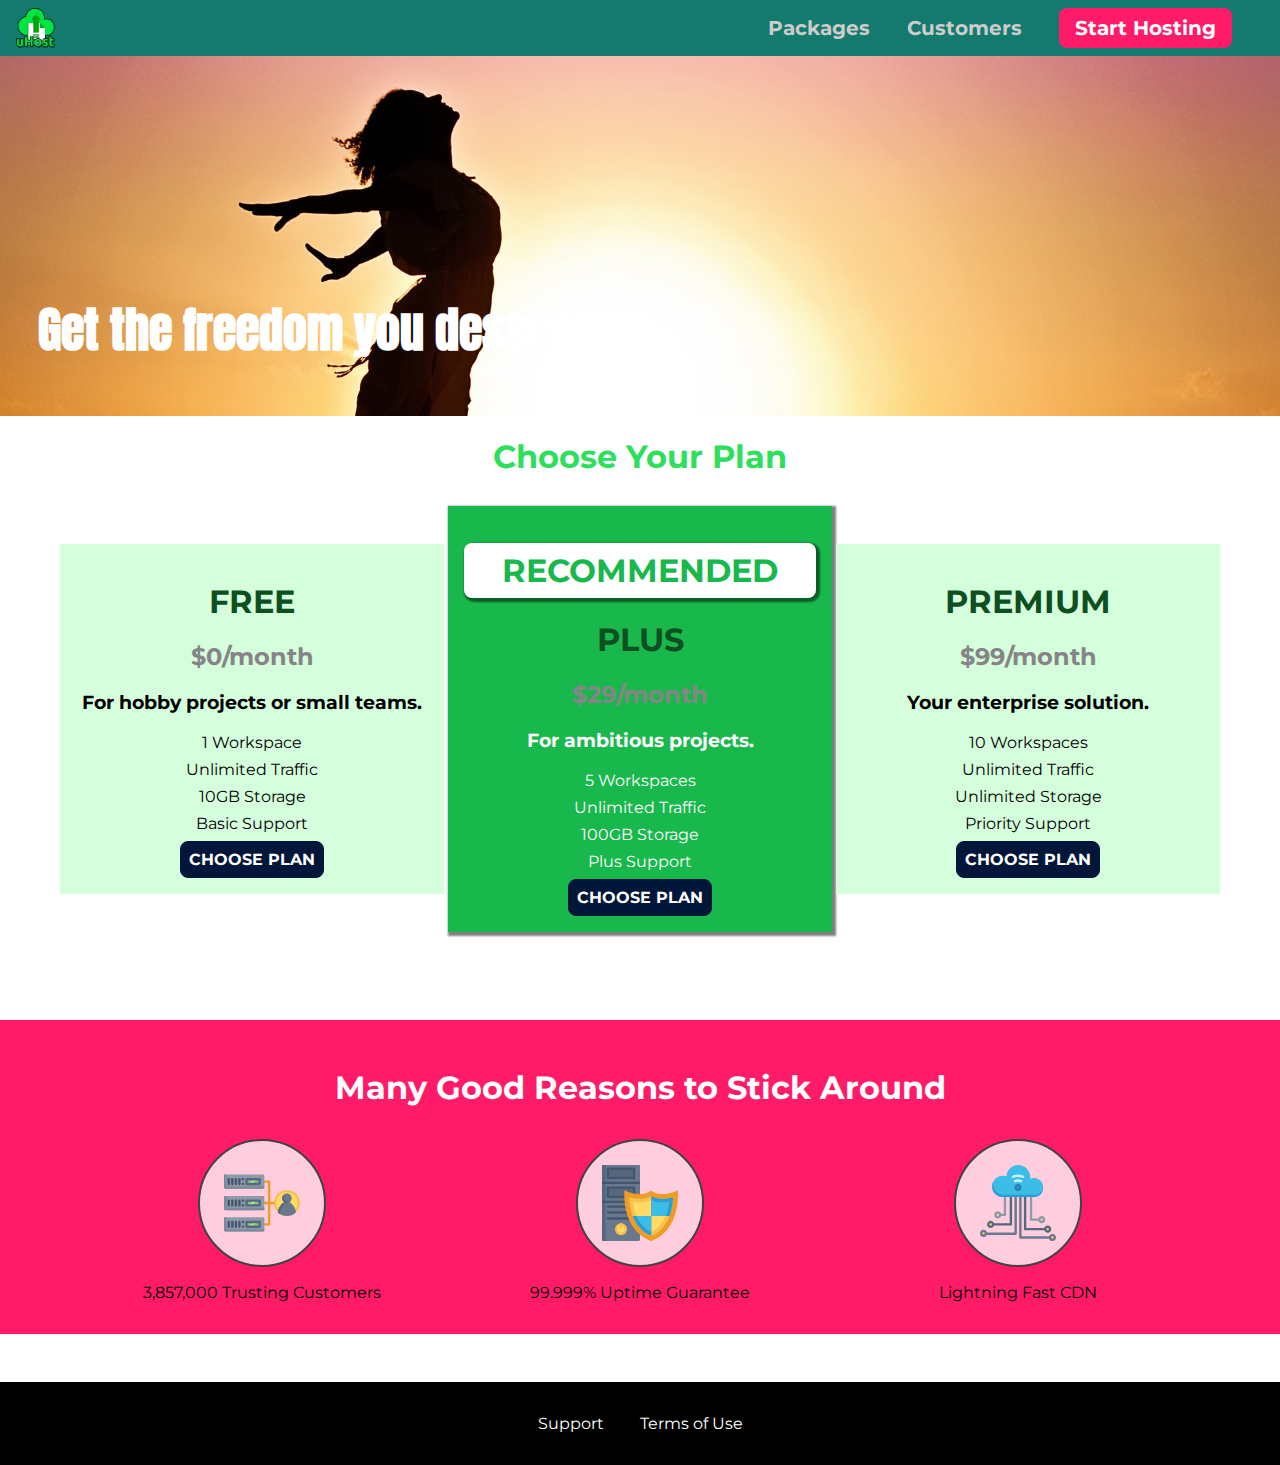
==== index.html @ 4965a40d "first commit" ====
<!DOCTYPE html>
<html lang="en">
  <head>
    <meta charset="UTF-8" />
    <meta http-equiv="X-UA-Compatible" content="ie=edge" />
    <title>uHost</title>
    <link rel="shortcut icon" href="favicon.png" />
    <link
      href="https://fonts.googleapis.com/css?family=Anton"
      rel="stylesheet"
    />
    <link
      href="https://fonts.googleapis.com/css?family=Montserrat:400,700"
      rel="stylesheet"
    />
    <link rel="stylesheet" href="shared.css" />
    <link rel="stylesheet" href="main.css" />
  </head>

  <body>
    <div class="backdrop"></div>
    <div class="modal">
      <h1 class="modal__title">Do you want to continue?</h1>
      <div class="modal__actions">
        <a href="start-hosting/index.html" class="modal__action">Yes!</a>
        <button class="modal__action modal__action--negative" type="button">No!</button>
      </div>
    </div>
    <header class="main-header">
      <div>
        <button class="toggle-button">
          <span class="toggle-button__bar"></span>
          <span class="toggle-button__bar"></span>
          <span class="toggle-button__bar"></span>
      </button>
        <a href="index.html" class="main-header--brand"> 
          <img src="images/uhost-icon.png" alt="uHost - Your favorite hosting company">
         </a>
      </div>
      <nav class="main-nav">
        <ul class="main-nav-items">
          <li class="main-nav-item">
            <a href="packages/index.html">Packages</a>
          </li>
          <li class="main-nav-item">
            <a href="customers/index.html">Customers</a>
          </li>
          <li class="main-nav-item main-nav-item--button">
            <a href="start-hosting/index.html">Start Hosting</a>
          </li>
        </ul>
      </nav>
    </header>
        <nav class="mobile-nav">
        <ul class="mobile-nav__items">
            <li class="mobile-nav__item">
                <a href="packages/index.html">Packages</a>
            </li>
            <li class="mobile-nav__item">
                <a href="customers/index.html">Customers</a>
            </li>
            <li class="mobile-nav__item mobile-nav__item--cta">
                <a href="start-hosting/index.html">Start Hosting</a>
            </li>
        </ul>
    </nav>
    <main>
      <section id="product-overview">
        <h1>Get the freedom you deserve.</h1>
      </section>
      <section id="plans">
        <h1 class="section-title">Choose Your Plan</h1>
        <div class="plan-list"></div>
        <article class="plan">
          <h1 class="plan-title">FREE</h1>
          <h2 class="plan-price">$0/month</h2>
          <h3>For hobby projects or small teams.</h3>
          <ul class="plan--features">
            <li class="plan--feature">1 Workspace</li>
            <li class="plan--feature">Unlimited Traffic</li>
            <li class="plan--feature">10GB Storage</li>
            <li class="plan--feature">Basic Support</li>
          </ul>
          <div>
            <button class="button">CHOOSE PLAN</button>
          </div>
        </article>
        <article class="plan plan--highlighted">
          <h1 class="plan__annotation">RECOMMENDED</h1>
          <h1 class="plan-title">PLUS</h1>
          <h2 class="plan-price">$29/month</h2>
          <h3>For ambitious projects.</h3>
          <ul class="plan--features">
            <li class="plan--feature">5 Workspaces</li>
            <li class="plan--feature">Unlimited Traffic</li>
            <li class="plan--feature">100GB Storage</li>
            <li class="plan--feature">Plus Support</li>
          </ul>
          <div>
            <button class="button">CHOOSE PLAN</button>
          </div>
        </article>
        <article class="plan">
          <h1 class="plan-title">PREMIUM</h1>
          <h2 class="plan-price">$99/month</h2>
          <h3>Your enterprise solution.</h3>
          <ul class="plan--features">
            <li class="plan--feature">10 Workspaces</li>
            <li class="plan--feature">Unlimited Traffic</li>
            <li class="plan--feature">Unlimited Storage</li>
            <li class="plan--feature">Priority Support</li>
          </ul>
          <div>
            <button class="button">CHOOSE PLAN</button>
          </div>
        </article>
      </div>
      </section>
      <section  id="key-features">
        <h1 class="section-title">Many Good Reasons to Stick Around</h1>
        <ul class="key-feature__list">
          <li class="key-feature">
            <div class="key-feature__image">
            <svg viewBox="0 0 512 512">
              <path style="fill:#F09B24;" d="M344,248h-32V112c0-4.418-3.582-8-8-8h-40c-4.418,0-8,3.582-8,8s3.582,8,8,8h32v128h-32  c-4.418,0-8,3.582-8,8s3.582,8,8,8h32v128h-32c-4.418,0-8,3.582-8,8s3.582,8,8,8h40c4.418,0,8-3.582,8-8V264h32c4.418,0,8-3.582,8-8  S348.418,248,344,248z"
              />
              <path style="fill:#8E9AA9;" d="M264,64H8c-4.418,0-8,3.582-8,8v80c0,4.418,3.582,8,8,8h256c4.418,0,8-3.582,8-8V72  C272,67.582,268.418,64,264,64z"
              />
              <path style="fill:#7C899B;" d="M24,144c-4.418,0-8-3.582-8-8V64H8c-4.418,0-8,3.582-8,8v80c0,4.418,3.582,8,8,8h256  c4.418,0,8-3.582,8-8v-8H24z"
              />
              <rect x="152" y="96" style="fill:#B8E3A8;" width="88" height="32" />
              <g>
                  <polygon style="fill:#7EC97D;" points="152,96 152,128 166,128 198,96  " />
                  <polygon style="fill:#7EC97D;" points="220,96 188,128 240,128 240,96  " />
              </g>
              <path style="fill:#56677E;" d="M240,136h-88c-4.418,0-8-3.582-8-8V96c0-4.418,3.582-8,8-8h88c4.418,0,8,3.582,8,8v32  C248,132.418,244.418,136,240,136z M160,120h72v-16h-72V120z"
              />
              <g>
                  <path style="fill:#435670;" d="M32,136c-4.418,0-8-3.582-8-8V96c0-4.418,3.582-8,8-8s8,3.582,8,8v32C40,132.418,36.418,136,32,136z   "
                  />
                  <path style="fill:#435670;" d="M56,136c-4.418,0-8-3.582-8-8V96c0-4.418,3.582-8,8-8s8,3.582,8,8v32C64,132.418,60.418,136,56,136z   "
                  />
                  <path style="fill:#435670;" d="M80,136c-4.418,0-8-3.582-8-8V96c0-4.418,3.582-8,8-8s8,3.582,8,8v32C88,132.418,84.418,136,80,136z   "
                  />
                  <path style="fill:#435670;" d="M104,136c-4.418,0-8-3.582-8-8V96c0-4.418,3.582-8,8-8s8,3.582,8,8v32   C112,132.418,108.418,136,104,136z"
                  />
                  <path style="fill:#435670;" d="M128,105c-4.418,0-8-3.582-8-8v-1c0-4.418,3.582-8,8-8s8,3.582,8,8v1   C136,101.418,132.418,105,128,105z"
                  />
                  <path style="fill:#435670;" d="M128,136c-4.418,0-8-3.582-8-8v-1c0-4.418,3.582-8,8-8s8,3.582,8,8v1   C136,132.418,132.418,136,128,136z"
                  />
              </g>
              <path style="fill:#8E9AA9;" d="M264,208H8c-4.418,0-8,3.582-8,8v80c0,4.418,3.582,8,8,8h256c4.418,0,8-3.582,8-8v-80  C272,211.582,268.418,208,264,208z"
              />
              <path style="fill:#7C899B;" d="M24,288c-4.418,0-8-3.582-8-8v-72H8c-4.418,0-8,3.582-8,8v80c0,4.418,3.582,8,8,8h256  c4.418,0,8-3.582,8-8v-8H24z"
              />
              <rect x="152" y="240" style="fill:#B8E3A8;" width="88" height="32" />
              <g>
                  <polygon style="fill:#7EC97D;" points="152,240 152,272 166,272 198,240  " />
                  <polygon style="fill:#7EC97D;" points="220,240 188,272 240,272 240,240  " />
              </g>
              <path style="fill:#56677E;" d="M240,280h-88c-4.418,0-8-3.582-8-8v-32c0-4.418,3.582-8,8-8h88c4.418,0,8,3.582,8,8v32  C248,276.418,244.418,280,240,280z M160,264h72v-16h-72V264z"
              />
              <g>
                  <path style="fill:#435670;" d="M32,280c-4.418,0-8-3.582-8-8v-32c0-4.418,3.582-8,8-8s8,3.582,8,8v32C40,276.418,36.418,280,32,280   z"
                  />
                  <path style="fill:#435670;" d="M56,280c-4.418,0-8-3.582-8-8v-32c0-4.418,3.582-8,8-8s8,3.582,8,8v32C64,276.418,60.418,280,56,280   z"
                  />
                  <path style="fill:#435670;" d="M80,280c-4.418,0-8-3.582-8-8v-32c0-4.418,3.582-8,8-8s8,3.582,8,8v32C88,276.418,84.418,280,80,280   z"
                  />
                  <path style="fill:#435670;" d="M104,280c-4.418,0-8-3.582-8-8v-32c0-4.418,3.582-8,8-8s8,3.582,8,8v32   C112,276.418,108.418,280,104,280z"
                  />
                  <path style="fill:#435670;" d="M128,249c-4.418,0-8-3.582-8-8v-1c0-4.418,3.582-8,8-8s8,3.582,8,8v1   C136,245.418,132.418,249,128,249z"
                  />
                  <path style="fill:#435670;" d="M128,280c-4.418,0-8-3.582-8-8v-1c0-4.418,3.582-8,8-8s8,3.582,8,8v1   C136,276.418,132.418,280,128,280z"
                  />
              </g>
              <path style="fill:#8E9AA9;" d="M264,352H8c-4.418,0-8,3.582-8,8v80c0,4.418,3.582,8,8,8h256c4.418,0,8-3.582,8-8v-80  C272,355.582,268.418,352,264,352z"
              />
              <path style="fill:#7C899B;" d="M24,432c-4.418,0-8-3.582-8-8v-72H8c-4.418,0-8,3.582-8,8v80c0,4.418,3.582,8,8,8h256  c4.418,0,8-3.582,8-8v-8H24z"
              />
              <rect x="152" y="384" style="fill:#B8E3A8;" width="88" height="32" />
              <g>
                  <polygon style="fill:#7EC97D;" points="152,384 152,416 166,416 198,384  " />
                  <polygon style="fill:#7EC97D;" points="220,384 188,416 240,416 240,384  " />
              </g>
              <path style="fill:#56677E;" d="M240,424h-88c-4.418,0-8-3.582-8-8v-32c0-4.418,3.582-8,8-8h88c4.418,0,8,3.582,8,8v32  C248,420.418,244.418,424,240,424z M160,408h72v-16h-72V408z"
              />
              <g>
                  <path style="fill:#435670;" d="M32,424c-4.418,0-8-3.582-8-8v-32c0-4.418,3.582-8,8-8s8,3.582,8,8v32C40,420.418,36.418,424,32,424   z"
                  />
                  <path style="fill:#435670;" d="M56,424c-4.418,0-8-3.582-8-8v-32c0-4.418,3.582-8,8-8s8,3.582,8,8v32C64,420.418,60.418,424,56,424   z"
                  />
                  <path style="fill:#435670;" d="M80,424c-4.418,0-8-3.582-8-8v-32c0-4.418,3.582-8,8-8s8,3.582,8,8v32C88,420.418,84.418,424,80,424   z"
                  />
                  <path style="fill:#435670;" d="M104,424c-4.418,0-8-3.582-8-8v-32c0-4.418,3.582-8,8-8s8,3.582,8,8v32   C112,420.418,108.418,424,104,424z"
                  />
                  <path style="fill:#435670;" d="M128,393c-4.418,0-8-3.582-8-8v-1c0-4.418,3.582-8,8-8s8,3.582,8,8v1   C136,389.418,132.418,393,128,393z"
                  />
                  <path style="fill:#435670;" d="M128,424c-4.418,0-8-3.582-8-8v-1c0-4.418,3.582-8,8-8s8,3.582,8,8v1   C136,420.418,132.418,424,128,424z"
                  />
              </g>
              <path style="fill:#F7C14D;" d="M424,168c-48.523,0-88,39.477-88,88s39.477,88,88,88s88-39.477,88-88S472.523,168,424,168z" />
              <path style="fill:#FFDB66;" d="M424,184c-39.701,0-72,32.299-72,72s32.299,72,72,72s72-32.299,72-72S463.701,184,424,184z" />
              <path style="fill:#69788D;" d="M484.893,314.16C476.393,274.588,451.922,248,424,248s-52.393,26.588-60.893,66.16  c-0.605,2.82,0.354,5.749,2.511,7.664C381.731,336.124,402.465,344,424,344s42.269-7.876,58.381-22.176  C484.539,319.909,485.498,316.98,484.893,314.16z"
              />
              <path style="fill:#56677E;" d="M434.053,249.171C430.768,248.403,427.411,248,424,248c-27.922,0-52.393,26.588-60.893,66.16  c-0.605,2.82,0.354,5.749,2.511,7.664c3.383,3.002,6.979,5.703,10.734,8.125C384.904,286.243,407.373,255.378,434.053,249.171z"
              />
              <path style="fill:#69788D;" d="M424,192c-17.645,0-32,14.355-32,32s14.355,32,32,32s32-14.355,32-32S441.645,192,424,192z" />
              <path style="fill:#56677E;" d="M432,248c-17.645,0-32-14.355-32-32c0-6.783,2.128-13.076,5.742-18.258  C397.444,203.53,392,213.138,392,224c0,17.645,14.355,32,32,32c10.862,0,20.471-5.444,26.258-13.742  C445.076,245.872,438.783,248,432,248z"
              />

          </svg>
        </div>
            <p class="core-features-content-description">
              3,857,000 Trusting Customers
            </p>
          </li>
          <li  class="key-feature">
            <div class="key-feature__image">
            <svg viewBox="0 0 512 512">
              <path style="fill:#69788D;" d="M248,0H8C3.582,0,0,3.582,0,8v496c0,4.418,3.582,8,8,8h240c4.418,0,8-3.582,8-8V8  C256,3.582,252.418,0,248,0z"
              />
              <path style="fill:#56677E;" d="M24,504V8c0-4.418,3.582-8,8-8H8C3.582,0,0,3.582,0,8v496c0,4.418,3.582,8,8,8h24  C27.582,512,24,508.418,24,504z"
              />
              <g>
                  <rect x="0" y="112" style="fill:#435670;" width="256" height="16" />
                  <rect x="0" y="240" style="fill:#435670;" width="256" height="16" />
              </g>
              <path style="fill:#F7C14D;" d="M128,392c-22.056,0-40,17.944-40,40s17.944,40,40,40s40-17.944,40-40S150.056,392,128,392z" />
              <path style="fill:#FFDB66;" d="M128,408c-13.233,0-24,10.767-24,24s10.767,24,24,24s24-10.767,24-24S141.233,408,128,408z" />
              <path style="fill:#F7C14D;" d="M128,392c-2.739,0-5.414,0.278-8,0.805V424c0,4.418,3.582,8,8,8c4.418,0,8-3.582,8-8v-31.195  C133.414,392.278,130.739,392,128,392z"
              />
              <g>
                  <path style="fill:#435670;" d="M216,288H40c-4.418,0-8-3.582-8-8s3.582-8,8-8h176c4.418,0,8,3.582,8,8S220.418,288,216,288z"
                  />
                  <path style="fill:#435670;" d="M216,328H40c-4.418,0-8-3.582-8-8s3.582-8,8-8h176c4.418,0,8,3.582,8,8S220.418,328,216,328z"
                  />
                  <path style="fill:#435670;" d="M216,368H40c-4.418,0-8-3.582-8-8s3.582-8,8-8h176c4.418,0,8,3.582,8,8S220.418,368,216,368z"
                  />
                  <path style="fill:#435670;" d="M216,16H40c-4.418,0-8,3.582-8,8v64c0,4.418,3.582,8,8,8h176c4.418,0,8-3.582,8-8V24   C224,19.582,220.418,16,216,16z"
                  />
              </g>
              <rect x="48" y="32" style="fill:#56677E;" width="160" height="48" />
              <path style="fill:#435670;" d="M216,144H40c-4.418,0-8,3.582-8,8v64c0,4.418,3.582,8,8,8h176c4.418,0,8-3.582,8-8v-64  C224,147.582,220.418,144,216,144z"
              />
              <rect x="48" y="160" style="fill:#56677E;" width="160" height="48" />
              <path style="fill:#F09B24;" d="M511.747,180.237c-0.194-6.537-8.107-10.107-13.135-5.894c-5.6,4.693-42.904,21.282-98.514,21.282  c-33.45,0-64.625-20.999-64.929-21.206c-2.9-1.991-6.764-1.85-9.512,0.346c-2.677,2.135-27.201,20.86-63.793,20.86  c-55.607,0-92.914-16.589-98.515-21.282c-5.028-4.211-12.941-0.645-13.135,5.894c-1.634,54.834,4.655,105.941,18.693,151.903  c12.096,39.604,29.759,74.047,52.497,102.373c27.538,34.304,62.743,59.882,104.66,76.045c3.069,1.918,6.757,1.921,9.83,0  c41.917-16.163,77.122-41.741,104.66-76.045c22.738-28.326,40.401-62.77,52.497-102.373  C507.092,286.179,513.381,235.071,511.747,180.237z"
              />
              <path style="fill:#F7C14D;" d="M476.21,221.226c-1.953-1.631-4.568-2.235-7.036-1.628c-21.686,5.327-44.926,8.028-69.075,8.028  c-25.926,0-49.633-8.975-64.955-16.504c-2.307-1.134-5.016-1.091-7.284,0.116c-14.059,7.477-36.919,16.388-65.994,16.388  c-24.153,0-47.394-2.701-69.075-8.028c-5.155-1.268-10.221,2.966-9.894,8.261c2.077,33.693,7.668,65.635,16.616,94.935  c22.774,74.565,66.139,126.334,128.888,153.868c2.032,0.891,4.397,0.891,6.43,0c61.777-27.107,104.716-78.876,127.62-153.868  c8.948-29.3,14.539-61.241,16.616-94.935C479.224,225.319,478.163,222.856,476.21,221.226z"
              />
              <path style="fill:#FFDB66;" d="M331.609,451.727c-52.604-25.289-89.304-70.987-109.144-135.944  c-6.532-21.39-11.162-44.336-13.82-68.447c17.133,2.852,34.952,4.291,53.22,4.291c29.394,0,53.376-7.793,69.978-15.561  c17.44,7.736,41.656,15.561,68.256,15.561c18.267,0,36.085-1.439,53.219-4.291c-2.659,24.112-7.288,47.06-13.82,68.448  C419.545,381.108,383.27,426.805,331.609,451.727z"
              />
              <g>
                  <path style="fill:#2C9DD4;" d="M479.066,227.858c0.157-2.539-0.903-5.002-2.856-6.633s-4.568-2.235-7.036-1.628   c-21.686,5.327-44.926,8.028-69.075,8.028c-25.926,0-49.633-8.975-64.955-16.504c-1.057-0.52-2.2-0.78-3.345-0.806l-0.072,133.351   h123.601c2.556-6.746,4.933-13.702,7.123-20.874C471.398,293.493,476.989,261.552,479.066,227.858z"
                  />
                  <path style="fill:#2C9DD4;" d="M206.658,343.667c24.153,63.42,65.028,108.108,121.743,132.995c1.031,0.452,2.147,0.673,3.263,0.666   l0.063-133.661H206.658z"
                  />
              </g>
              <g>
                  <path style="fill:#3CBDE8;" d="M439.497,315.783c6.532-21.389,11.161-44.336,13.82-68.448c-17.134,2.852-34.952,4.291-53.219,4.291   c-26.6,0-50.815-7.824-68.256-15.561l-0.116,107.601h97.758C433.179,334.807,436.524,325.518,439.497,315.783z"
                  />
                  <path style="fill:#3CBDE8;" d="M232.523,343.667c21.144,50.298,54.363,86.56,99.087,108.06l0.117-108.06H232.523z" />
              </g>
          </svg>
        </div>
            <p class="core-features-content-description">
              99.999% Uptime Guarantee
            </p>
          </li>
          <li class="key-feature">
            <div class="key-feature__image">
            <svg viewBox="0 0 512 512">
              <path style="fill:#8E9AA9;" d="M168,200c-4.418,0-8,3.582-8,8v120h-17.376c-3.302-9.311-12.194-16-22.624-16  c-13.234,0-24,10.767-24,24s10.766,24,24,24c10.429,0,19.321-6.689,22.624-16H168c4.418,0,8-3.582,8-8V208  C176,203.582,172.418,200,168,200z"
              />
              <path style="fill:#FFDB66;" d="M120,328c-4.411,0-8,3.589-8,8s3.589,8,8,8s8-3.589,8-8S124.411,328,120,328z" />
              <path style="fill:#56677E;" d="M208,200c-4.418,0-8,3.582-8,8v184H94.624C91.322,382.689,82.43,376,72,376  c-13.234,0-24,10.767-24,24s10.766,24,24,24c10.429,0,19.321-6.689,22.624-16H208c4.418,0,8-3.582,8-8V208  C216,203.582,212.418,200,208,200z"
              />
              <path style="fill:#FFDB66;" d="M72,392c-4.411,0-8,3.589-8,8s3.589,8,8,8s8-3.589,8-8S76.411,392,72,392z" />
              <path style="fill:#69788D;" d="M240,208c-4.418,0-8,3.582-8,8v239H47.24c-2.671-10.34-12.078-18-23.24-18c-13.234,0-24,10.767-24,24  s10.766,24,24,24c9.666,0,18.009-5.747,21.809-14H240c4.418,0,8-3.582,8-8V216C248,211.582,244.418,208,240,208z"
              />
              <path style="fill:#FFDB66;" d="M24,453c-4.411,0-8,3.589-8,8s3.589,8,8,8s8-3.589,8-8S28.411,453,24,453z" />
              <path style="fill:#69788D;" d="M488,464c-10.429,0-19.321,6.689-22.624,16H280V208c0-4.418-3.582-8-8-8s-8,3.582-8,8v280  c0,4.418,3.582,8,8,8h193.376c3.302,9.311,12.194,16,22.624,16c13.234,0,24-10.767,24-24S501.234,464,488,464z"
              />
              <path style="fill:#FFDB66;" d="M488,480c-4.411,0-8,3.589-8,8s3.589,8,8,8s8-3.589,8-8S492.411,480,488,480z" />
              <path style="fill:#56677E;" d="M456,408c-10.429,0-19.321,6.689-22.624,16H312V208c0-4.418-3.582-8-8-8s-8,3.582-8,8v224  c0,4.418,3.582,8,8,8h129.376c3.302,9.311,12.194,16,22.624,16c13.234,0,24-10.767,24-24S469.234,408,456,408z"
              />
              <path style="fill:#FFDB66;" d="M456,424c-4.411,0-8,3.589-8,8s3.589,8,8,8s8-3.589,8-8S460.411,424,456,424z" />
              <path style="fill:#8E9AA9;" d="M416,344c-10.429,0-19.321,6.689-22.624,16H352V208c0-4.418-3.582-8-8-8s-8,3.582-8,8v160  c0,4.418,3.582,8,8,8h49.376c3.302,9.311,12.194,16,22.624,16c13.234,0,24-10.767,24-24S429.234,344,416,344z"
              />
              <path style="fill:#FFDB66;" d="M416,360c-4.411,0-8,3.589-8,8s3.589,8,8,8s8-3.589,8-8S420.411,360,416,360z" />
              <path style="fill:#3CBDE8;" d="M362,88c-8.741,0-17.231,1.751-25.06,5.085C337.646,88.797,338,84.43,338,80  c0-44.112-35.888-80-80-80c-42.823,0-77.895,33.816-79.909,76.149C170.393,73.415,162.244,72,154,72c-39.701,0-72,32.299-72,72  s32.299,72,72,72h208c35.29,0,64-28.71,64-64S397.29,88,362,88z"
              />
              <path style="fill:#2C9DD4;" d="M368,200H160c-39.701,0-72-32.299-72-72c0-5.863,0.721-11.559,2.05-17.019  C84.918,120.88,82,132.102,82,144c0,39.701,32.299,72,72,72h208c30.389,0,55.88-21.296,62.379-49.743  C413.565,186.327,392.352,200,368,200z"
              />
              <path style="fill:#2A7DB5;" d="M256,128c-13.234,0-24,10.767-24,24s10.766,24,24,24c13.233,0,24-10.767,24-24S269.233,128,256,128z"
              />
              <path style="fill:#2C9DD4;" d="M256,144c-4.411,0-8,3.589-8,8s3.589,8,8,8c4.411,0,8-3.589,8-8S260.411,144,256,144z" />
              <g>
                  <path style="fill:#C5F1FA;" d="M221.755,87.695c-2.994,0-5.864-1.688-7.233-4.572c-1.894-3.991-0.194-8.763,3.798-10.657   C230.157,66.849,242.834,64,256,64c13.166,0,25.844,2.849,37.68,8.466c3.992,1.895,5.692,6.666,3.798,10.657   s-6.666,5.692-10.657,3.798C277.144,82.328,266.774,80,256,80c-10.774,0-21.144,2.328-30.821,6.921   C224.072,87.446,222.904,87.695,221.755,87.695z"
                  />
                  <path style="fill:#C5F1FA;" d="M276.545,116.618c-1.148,0-2.316-0.249-3.424-0.774C267.745,113.293,261.985,112,256,112   c-5.985,0-11.745,1.293-17.121,3.844c-3.991,1.895-8.763,0.192-10.657-3.798c-1.894-3.992-0.193-8.764,3.798-10.657   C239.557,97.813,247.625,96,256,96c8.376,0,16.444,1.813,23.98,5.389c3.991,1.894,5.692,6.665,3.798,10.657   C282.41,114.93,279.539,116.618,276.545,116.618z"
                  />
              </g>

          </svg>
        </div>
            <p class="core-features-content-description">Lightning Fast CDN</p>
          </li>
        </ul>
      </section>
    </main>
     <footer class="main-footer">
        <nav>
            <ul class="main-footer__links">
                <li class="main-footer__link">
                    <a href="#">Support</a>
                </li>
                <li class="main-footer__link">
                    <a href="#">Terms of Use</a>
                </li>
            </ul>
        </nav>
    </footer>
    <script src="shared.js"></script>
  </body>
</html>
---- shared.css ----
* {
    box-sizing: border-box;
  }
  
  body {
    font-family: "Montserrat", sans-serif;
    margin: 0;
  }

  main {
    min-height: calc(100vh - 3.5rem - 8rem);
    margin-top: 3.5rem;
  }

  .backdrop {
    position: fixed;
    display: none;
    top: 0;
    left: 0;
    z-index: 100;
    width: 100vw;
    height: 100vh;
    background: rgba(0,0,0,0.5);
}

.main-header {
    width: 100%;
    position:fixed;
    top: 0;
    left: 0;
    background-color: #157a6e;
    color: #ccc;
    font-size: 1.25rem;
    padding: 0.5rem 1rem;
    z-index: 1;
  }
  
  .main-header > div {
    display: inline-block;
    vertical-align: middle;
  }

  .toggle-button {
    width: 3rem;
    background: transparent;
    border: none;
    cursor: pointer;
    padding-top: 0;
    padding-bottom: 0;
    vertical-align: middle;
  }
  
  .toggle-button:focus {
    outline: none;
  }
  
  .toggle-button__bar {
    width: 100%;
    height: 0.2rem;
    background: black;
    display: block;
    margin: 0.6rem 0;
  }
  
  
  .main-header--brand {
    color: #ff1b68;
    text-decoration: none;
    font-weight: bold;
    font-size: 1.5rem;
    height: 2.5rem;
    display: inline-block;
    vertical-align: middle;
  }
  
  .main-header--brand img {
    height: 100%;
  }

  .main-nav {
    display: none;
    /* text-align: right;
    width: calc(100% - 122px);
    vertical-align: middle; */
  }
  
  .main-nav-items {
    margin: 0;
    padding: 0;
    list-style: none;
  }
  
  .main-nav-item {
    display: inline-block;
    margin: 0 1rem;
  }
  
  .main-nav-item a,
  .mobile-nav__item a {
    text-decoration: none;
    color: inherit;
    font-weight: bold;
    padding: 0.2rem 0;
  }
  
  .main-nav-item a:hover,
  .main-nav-item a:active {
    color: white;
    border-bottom: 3px solid white;
  }
  
  .main-nav-item--button a,
  .mobile-nav__item--cta a {
    color: white;
    background: #ff1b68;
    padding: 0.5rem 1rem;
    border-radius: 8px;
  }
  
  .main-nav-item--button a:hover,
  .main-nav-item--button a:active,
  .mobile-nav__item--cta a:hover,
  .mobile-nav__item--cta a:active {
    background-color: #ff1b68;
    color: white;
    /* border-bottom: 3px solid white;
    border-radius: 5px;
    padding: 10px; */
  }
  
@media (min-width: 40rem) {
  .toggle-button {
    display: none;
  }

  .main-nav {
    display: inline-block;
    text-align: right;
    width: calc(100% - 60px);
    vertical-align: middle;
  }
  .main-footer {
    background-color: black;
    padding: 2rem;
    margin-top: 3rem;
  }
  
  .main-footer__links {
    list-style: none;
    text-align: center;
    margin: 0;
    padding: 0;
  }
  
  .main-footer__link {
    display: block;
    margin: 1rem 0;
  }
  
  .main-footer__link a {
    color: white;
    text-decoration: none;
  }
  
  .main-footer__link a:hover,
  .main-footer__link a:active {
    color: #ccc;
  }

  .mobile-nav {
    display: none;
    position: fixed;
    z-index: 101;
    top: 0;
    left: 0;
    background: white;
    width: 80%;
    height: 100vh;
  }
  
  .mobile-nav__items {
    width: 90%;
    height: 100%;
    list-style: none;
    margin: 10% auto;
    padding: 0;
    text-align: center;
  }
  
  .mobile-nav__item {
    margin: 1rem 0;
  }
  
  .mobile-nav__item a {
    font-size: 1.5rem;
  }
  
.button {
  background-color: #011638;
  color: white;
  font: inherit;
  border: 1.5px solid #011638;
  padding:  0.5rem;
  border-radius: 8px;
  font-weight: bold;
  cursor: pointer;
  /* margin-top: 5px; */
}

.button:hover,
.button:active {
  background-color: white;
  color: #2f2f2f;
  /* border: 1.5px solid white; */
}

.button:focus {
  outline: none;
}

}

@media (min-width: 40rem) {
  .main-footer__link {
    display: inline-block;
    margin: 0 1rem;
  }
}
---- main.css ----
#product-overview {
  /* background: url("freedom.jpg"); */
  background-image: url("images/freedom.jpg");
  background-size: cover;
  background-position: left 10% bottom 50%;
  background-repeat: no-repeat;
  background-origin: border-box;
  background-clip: border-box;
  width: 100vw;
  height: 33vh;
  /* margin-top: 2.75rem; */
  /* border: 5px dashed red; */
  position: relative;
}

#product-overview h1 {
  color: white;
  font-family: "Anton", sans-serif;
  position: absolute;
  bottom: 5%;
  left: 3%;
  font-size: 1.6rem;
}

@media (min-width: 40rem) and (min-height: 40rem) {
  #product-overview {
    height: 40vh;
    background-position: 50% 25%;
  }

  #product-overview h1 {
    font-size: 3rem;
  }
}

.section-title {
  color: #2ddf5c;
  text-align: center;
}

.plan {
  background: #d5ffdc;
  text-align: center;
  padding: 1rem;
  margin: 0.5rem 0;
  width: 100%;
}

.plan--highlighted {
  background: #19b84c;
  color: white;
}

.plan__annotation {
  background: white;
  color: #19b84c;
  padding: 0.5rem;
  box-shadow: 2px 2px 2px 2px rgba(0, 0, 0, 0.5);
  border-radius: 8px;
}

.plan-title {
  color: #0e4f1f;
}

.plan-price {
  color: #858585;
}

.plan--highlighted .plan__title {
  color: white;
}

.plan--highlighted .plan__price {
  color: #0e4f1f;
}

.plan--features {
  list-style: none;
  margin: 0;
  padding: 0;
}

.plan--feature {
  margin: 0.5rem 0;
}

@media (min-width: 40rem) {
  .plan-list {
    width: 100%;
    text-align: center;
  }

  .plan {
    display: inline-block;
    width: 30%;
    vertical-align: middle;
    min-width: 13rem;
    max-width: 25rem;
  }

  #plans {
    text-align: center;
    margin: auto;
  }

  .plan--highlighted {
    box-shadow: 2px 2px 2px 2px rgba(0, 0, 0, 0.5);
  }
}

#key-features {
  background: #ff1b68;
  margin-top: 5rem;
  padding: 1rem;
}

#key-features .section-title {
  color: white;
  margin: 2rem;
}

.key-feature__list {
  list-style: none;
  margin: 0;
  padding: 0;
  text-align: center;
}

.key-feature__image {
  background: #ffcede;
  width: 128px;
  height: 128px;
  border: 2px solid #424242;
  border-radius: 50%;
  margin: auto;
  padding: 1.5rem;
}

.key-feature__description {
  text-align: center;
  font-weight: bold;
  color: white;
  font-size: 1.2rem;
}

@media (min-width: 40rem) {
  .key-feature {
    display: inline-block;
    width: 30%;
    max-width: 25rem;
    vertical-align: top;
  }

/* h1 {
    font-family: sans-serif;
} */

.modal {
  position: fixed;
  display: none;
  z-index: 200;
  top: 20%;
  left: 30%;
  width: 40%;
  background: white;
  padding: 1rem;
  border: 1px solid #ccc;
  box-shadow: 1px 1px 1px rgba(0, 0, 0, 0.5);
}

.modal__title {
  text-align: center;
  margin: 0 0 1rem 0;
}

.modal__actions {
  text-align: center;
}

.modal__action {
  border: 1px solid #0e4f1f;
  background: #0e4f1f;
  text-decoration: none;
  color: white;
  font: inherit;
  padding: 0.5rem 1rem;
  cursor: pointer;
}

.modal__action:hover,
.modal__action:active {
  background: #2ddf5c;
  border-color: #2ddf5c;
}

.modal__action--negative {
  background: red;
  border-color: red;
}

.modal__action--negative:hover,
.modal__action--negative:active {
  background: #ff5454;
  border-color: #ff5454;
}
}

/* 
.section-title {
  color: #09491a;
  text-align: center;
} */

/* .plan-list {
  width: 80%;
  margin: auto;
  text-align: center;
}

.plan {
  background-color: #abd2bc;
  display: inline-block;
  vertical-align: middle;
  text-align: center;
  padding: 1rem;
  margin:  0.5rem;
  width: 30%;
  border-radius: 3px;
  box-shadow: 1px 1px 1px 1px rgba(0, 0, 0, 0.5);
}

#plans p {
  text-align: center;
}

.plan--features {
  list-style: none;
  margin: 0px;
  padding: 0px;
}

.plan--feature {
  line-height: 25px;
}

.plan--annotation {
  background-color: white;
  color: #da2c38;
  padding: 0.5rem;
  border-radius: 8px;
  box-shadow: 2px 2px 2px 2px rgba(0, 0, 0, 0.5);
}

.recommended-plan {
  background-color: #157a6e;
  color: white;
  box-shadow: 2px 2px 2px 2px rgba(0, 0, 0, 0.5);
}

.plan-title {
  color: #011638;
  box-shadow: 1px 1px 1px 1px rgba(0, 0, 0, 0.5);
}

.plan-price {
  color: #2f2f2f;
}

.recommended-plan .plan-title {
  color: white;
  box-shadow: 1px 1px 1px 1px rgba(0, 0, 0, 0.5);
}

.recommended-plan .plan-price {
  color: #040f18;
}


#key-features {
  background: #ff1b68;
  margin-top: 5rem;
  padding: 1rem;
}

#key-features .section-title {
  color: white;
  margin: 2rem;
}

.key-feature__list {
  list-style: none;
  margin: 0;
  padding: 0;
  text-align: center;
}

.key-feature {
  display: inline-block;
  width: 30%;
  vertical-align: top;
}

.key-feature__image {
  background: #ffcede;
  width: 128px;
  height: 128px;
  border: 2px solid #424242;
  border-radius: 50%;
  margin: auto;
  padding: 1.5rem;
}

.key-feature__description {
  text-align: center;
  font-weight: bold;
  color: white;
  font-size: 1.2rem;
}

.modal {
  position: fixed;
  display: none;
  z-index: 200;
  top: 20%;
  left: 30%;
  width: 40%;
  background-color: white;
  padding: 1rem;
  border: 1px solid #ccc;
  box-shadow: 1px 1px 1px rgba(0,0,0,0.5);
}

.modal__title {
  text-align: center;
  margin: 0 0 1rem 0;
}

.modal__actions {
  text-align: center;
}

.modal__action {
  border: 1px solid #0e4f1f;
  background-color: #0e4f1f;
  text-decoration: none;
  color: white;
  font: inherit;
  padding: 0.5rem 1rem;
  cursor: pointer;
}

.modal__action:hover,
.modal_action:active {
  background-color: #2ddf5c;
  border-color: #2ddf5c;
}

.modal__action--negative {
  background-color: red;
  border-color: red;
}

.modal__action--negative:hover,
.modal__action--negative:active {
  background-color: #ff5454;
  border-color: #ff5454;
} */
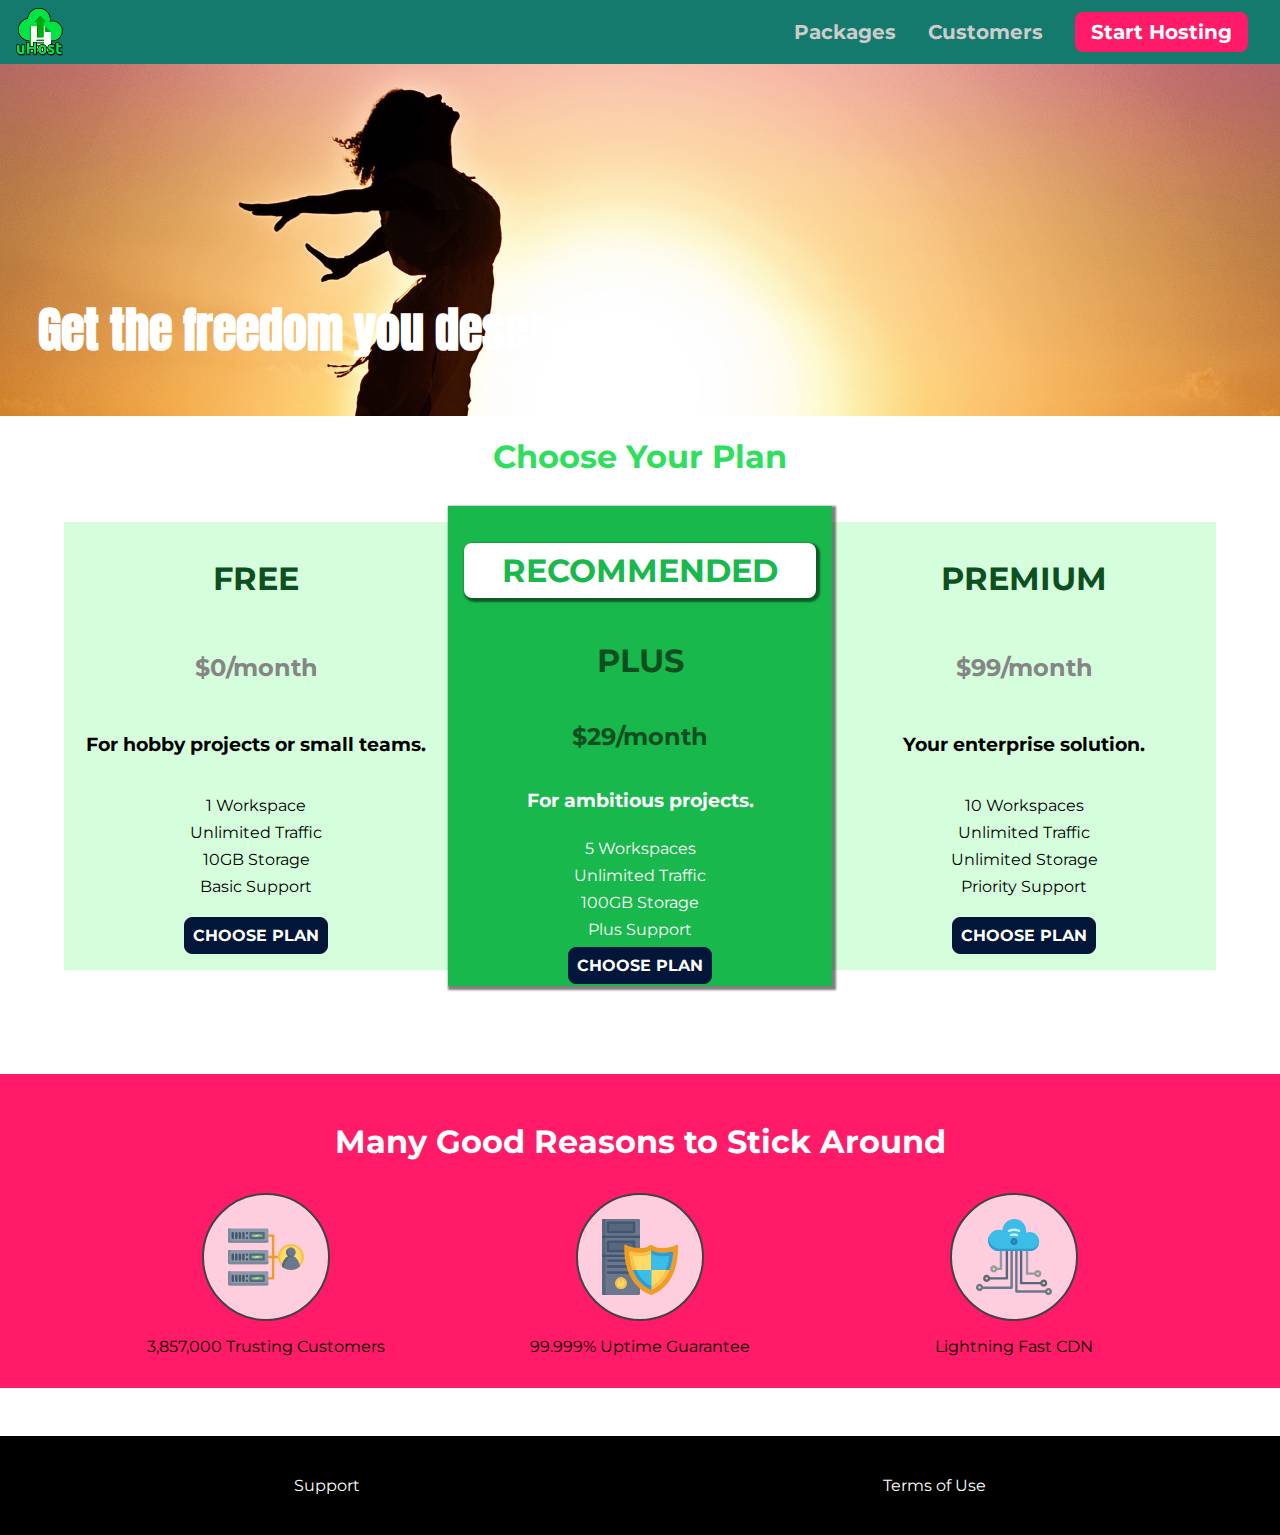
==== commit 533946a0: "flexbox project" ====
--- a/index.html
+++ b/index.html
@@ -70,7 +70,7 @@
       </section>
       <section id="plans">
         <h1 class="section-title">Choose Your Plan</h1>
-        <div class="plan-list"></div>
+        <div class="plan-list">
         <article class="plan">
           <h1 class="plan-title">FREE</h1>
           <h2 class="plan-price">$0/month</h2>
@@ -115,6 +115,7 @@
           </div>
         </article>
       </div>
+    </div>
       </section>
       <section  id="key-features">
         <h1 class="section-title">Many Good Reasons to Stick Around</h1>
--- a/shared.css
+++ b/shared.css
@@ -1,3 +1,7 @@
+@import url('https://fonts.googleapis.com/css?family=Roboto:100,400,900');
+@import url('https://fonts.googleapis.com/css?family=Anton');
+@import url('https://fonts.googleapis.com/css?family=Montserrat:400,700');
+
 * {
     box-sizing: border-box;
   }
@@ -32,14 +36,12 @@
     color: #ccc;
     font-size: 1.25rem;
     padding: 0.5rem 1rem;
-    z-index: 1;
-  }
-  
-  .main-header > div {
-    display: inline-block;
-    vertical-align: middle;
-  }
-
+    z-index: 60;
+    display: flex;
+    align-items: center;
+    justify-content: space-between;
+  }
+  
   .toggle-button {
     width: 3rem;
     background: transparent;
@@ -68,30 +70,25 @@
     text-decoration: none;
     font-weight: bold;
     font-size: 1.5rem;
-    height: 2.5rem;
-    display: inline-block;
+  }
+  
+  .main-header--brand img {
+    height: 3rem;
     vertical-align: middle;
   }
-  
-  .main-header--brand img {
-    height: 100%;
-  }
 
   .main-nav {
     display: none;
-    /* text-align: right;
-    width: calc(100% - 122px);
-    vertical-align: middle; */
   }
   
   .main-nav-items {
     margin: 0;
     padding: 0;
     list-style: none;
+    display: flex;
   }
   
   .main-nav-item {
-    display: inline-block;
     margin: 0 1rem;
   }
   
@@ -108,7 +105,10 @@
     color: white;
     border-bottom: 3px solid white;
   }
-  
+  .main-nav-item--button {
+    animation: wiggle 200ms 2s 12 alternate;
+  }
+
   .main-nav-item--button a,
   .mobile-nav__item--cta a {
     color: white;
@@ -123,48 +123,7 @@
   .mobile-nav__item--cta a:active {
     background-color: #ff1b68;
     color: white;
-    /* border-bottom: 3px solid white;
-    border-radius: 5px;
-    padding: 10px; */
-  }
-  
-@media (min-width: 40rem) {
-  .toggle-button {
-    display: none;
-  }
-
-  .main-nav {
-    display: inline-block;
-    text-align: right;
-    width: calc(100% - 60px);
-    vertical-align: middle;
-  }
-  .main-footer {
-    background-color: black;
-    padding: 2rem;
-    margin-top: 3rem;
-  }
-  
-  .main-footer__links {
-    list-style: none;
-    text-align: center;
-    margin: 0;
-    padding: 0;
-  }
-  
-  .main-footer__link {
-    display: block;
-    margin: 1rem 0;
-  }
-  
-  .main-footer__link a {
-    color: white;
-    text-decoration: none;
-  }
-  
-  .main-footer__link a:hover,
-  .main-footer__link a:active {
-    color: #ccc;
+    border: none;
   }
 
   .mobile-nav {
@@ -182,9 +141,131 @@
     width: 90%;
     height: 100%;
     list-style: none;
-    margin: 10% auto;
-    padding: 0;
-    text-align: center;
+    margin: 0 auto;
+    padding: 0;
+    display: flex;
+    flex-direction: column;
+    justify-content: center;
+    align-items: center;
+  }
+  
+  .mobile-nav__item {
+    margin: 1rem 0;
+  }
+  
+  .mobile-nav__item a {
+    font-size: 1.5rem;
+  }
+
+  .button {
+    background-color: #011638;
+    color: white;
+    font: inherit;
+    border: 1.5px solid #011638;
+    padding:  0.5rem;
+    border-radius: 8px;
+    font-weight: bold;
+    cursor: pointer;
+  }
+  
+  .button:hover,
+  .button:active {
+    background-color: white;
+    color: #2f2f2f;
+    /* border: 1.5px solid white; */
+  }
+  
+  .button:focus {
+    outline: none;
+  }
+
+  .main-footer {
+    background-color: black;
+    padding: 2rem;
+    margin-top: 3rem;
+  }
+  
+  .main-footer__links {
+    list-style: none;
+    margin: 0;
+    padding: 0;
+    display: flex;
+    flex-direction: column;
+    align-items: center;
+  }
+  
+  .main-footer__link {
+    margin: 0.5rem 0;
+  }
+
+  .main-footer__link a {
+    color: white;
+    text-decoration: none;
+  }
+  
+  .main-footer__link a:hover,
+  .main-footer__link a:active {
+    color: #ccc;
+  }
+  
+@media (min-width: 40rem) {
+  .toggle-button {
+    display: none;
+  }
+
+  .main-nav {
+    display: flex
+  }
+  .main-footer {
+    background-color: black;
+    padding: 2rem;
+    margin-top: 3rem;
+  }
+  
+  .main-footer__links {
+    list-style: none;
+    margin: 0;
+    padding: 0;
+    display: flex;
+    flex-direction: column;
+    align-items: center;
+  }
+  
+  .main-footer__link {
+    margin: 0.5rem 0;
+  }
+  
+  .main-footer__link a {
+    color: white;
+    text-decoration: none;
+  }
+  
+  .main-footer__link a:hover,
+  .main-footer__link a:active {
+    color: #ccc;
+  }
+
+  .mobile-nav {
+    display: none;
+    position: fixed;
+    z-index: 101;
+    top: 0;
+    left: 0;
+    background: white;
+    width: 80%;
+    height: 100vh;
+  }
+  
+  .mobile-nav__items {
+    width: 90%;
+    height: 100%;
+    list-style: none;
+    margin: 0 auto;
+    padding: 0;
+    display: flex;
+    flex-direction: column;
+    justify-content: center;
+    align-items: center;
   }
   
   .mobile-nav__item {
@@ -204,7 +285,6 @@
   border-radius: 8px;
   font-weight: bold;
   cursor: pointer;
-  /* margin-top: 5px; */
 }
 
 .button:hover,
@@ -222,7 +302,21 @@
 
 @media (min-width: 40rem) {
   .main-footer__link {
-    display: inline-block;
-    margin: 0 1rem;
+    display: flex;
+    margin: 0.5rem auto;
+  }
+  
+  .main-footer__links {
+    flex-direction: row;
+    justify-content: center;
+  }
+}
+
+@keyframes wiggle {
+  from {
+    transform: rotateZ(0deg);
+  }
+  to {
+    transform: rotateZ(10deg);
   }
 }--- a/main.css
+++ b/main.css
@@ -22,6 +22,56 @@
   font-size: 1.6rem;
 }
 
+.modal {
+  position: fixed;
+  display: none;
+  z-index: 200;
+  top: 20%;
+  left: 30%;
+  width: 60%;
+  background: white;
+  padding: 1rem;
+  border: 1px solid #ccc;
+  box-shadow: 1px 1px 1px rgba(0, 0, 0, 0.5);
+}
+
+.modal__title {
+  text-align: center;
+  margin: 0 0 1rem 0;
+  font-size: 1.5rem;
+}
+
+.modal__actions {
+  text-align: center;
+}
+
+.modal__action {
+  border: 1px solid #0e4f1f;
+  background: #0e4f1f;
+  text-decoration: none;
+  color: white;
+  font: inherit;
+  padding: 0.5rem 1rem;
+  cursor: pointer;
+}
+
+.modal__action:hover,
+.modal__action:active {
+  background: #2ddf5c;
+  border-color: #2ddf5c;
+}
+
+.modal__action--negative {
+  background: red;
+  border-color: red;
+}
+
+.modal__action--negative:hover,
+.modal__action--negative:active {
+  background: #ff5454;
+  border-color: #ff5454;
+}
+
 @media (min-width: 40rem) and (min-height: 40rem) {
   #product-overview {
     height: 40vh;
@@ -71,7 +121,7 @@
   color: white;
 }
 
-.plan--highlighted .plan__price {
+.plan--highlighted .plan-price {
   color: #0e4f1f;
 }
 
@@ -88,15 +138,19 @@
 @media (min-width: 40rem) {
   .plan-list {
     width: 100%;
-    text-align: center;
+    display: flex;
+    justify-content: center;
+    align-items: center;
   }
 
   .plan {
-    display: inline-block;
     width: 30%;
-    vertical-align: middle;
     min-width: 13rem;
     max-width: 25rem;
+    display: flex;
+    flex-direction: column;
+    justify-content: space-between;
+    height: 28rem;
   }
 
   #plans {
@@ -106,6 +160,8 @@
 
   .plan--highlighted {
     box-shadow: 2px 2px 2px 2px rgba(0, 0, 0, 0.5);
+    height: 30rem;
+    z-index: 30;
   }
 }
 
@@ -146,10 +202,13 @@
 
 @media (min-width: 40rem) {
   .key-feature {
-    display: inline-block;
     width: 30%;
     max-width: 25rem;
-    vertical-align: top;
+  }
+
+  .key-feature__list {
+    display: flex;
+    justify-content: center;
   }
 
 /* h1 {
